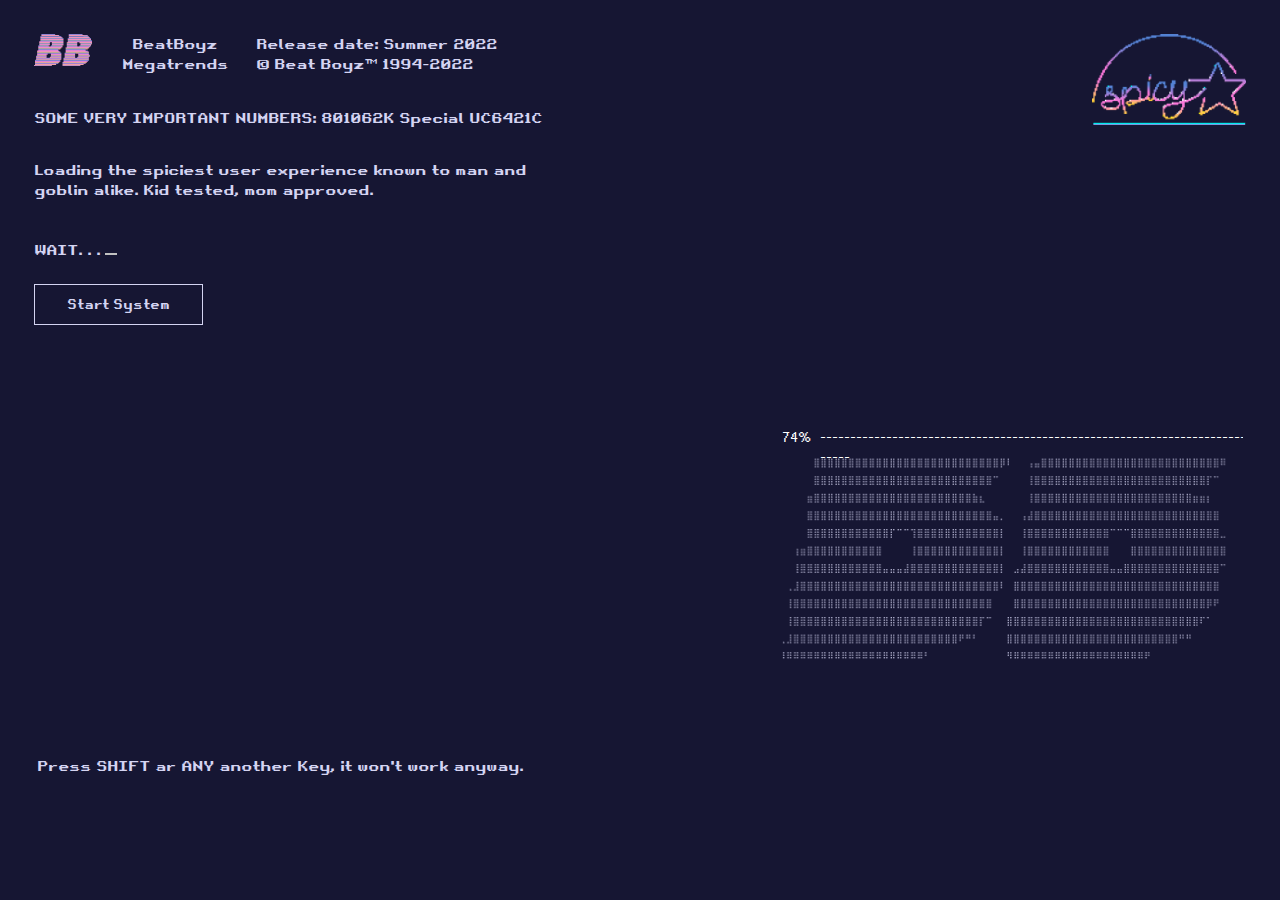
==== index.html @ 9e9f4208 "Add files via upload" ====
<!DOCTYPE html>
<html lang="en">
<head>
	<link rel="stylesheet" href="css/preloader.css" />
	<meta charset="UTF-8">
	<meta name="viewport" content="width=device-width">
	<meta name="description" content="https://acad.org/">
	<title>Start system - BeatBoyz</title>
	<link rel="icon" href="img/logo-bb__mini.png">
</head>
<body>
	<header>
		<section class="header__info">
		    <div class="brand-text">
		    	<div class="brand-text__top-container">
		        <img class="ribbon" src="img/logo-bb.png" alt="Award Logo">
			        <div class="tele-text">
				        <div class="tele-text__left">
				            <p>BeatBoyz Megatrends</p>
				        </div>
				        <div class="tele-text__right">
				            <p>Release date: Summer 2022<br>(c) Beat Boyz™ 1994-2022</p>
				        </div>
				    </div>		    		
		    	</div>		
				<p class="upper">SOME VERY IMPORTANT NUMBERS:&nbsp;<span id="text-2"></span> Special UC6421C</p>
				<p>Loading the spiciest user experience known to man and<br>goblin alike. Kid tested, mom approved.<br><br><br>WAIT. . .&nbsp;<span class="cursor"></span></p>
			</div>
		    <div class="brand-text_2">
		    	<div class="brand-text__top-container_2">
		        <img class="ribbon_2" src="img/logo-bb.png" alt="Award Logo">
			        <div class="tele-text_2">
				        <div class="tele-text__left-2">
				            <p>BeatBoyz Megatrends</p>
				        </div>
				    </div>		    		
		    	</div>
				<div class="tele-text__right-2">
				    <p class="tele-text__p">Release date: Summer 2022<br>(c) Beat Boyz™ 1994-2022</p>
				</div>		    			
				<p class="upper">SOME VERY IMPORTANT NUMBERS:&nbsp;<span id="text-2"></span> Special UC6421C</p>
				<p>Loading the spiciest user experience known to man and<br>goblin alike. Kid tested, mom approved.<br><br><br>WAIT. . .&nbsp;<span class="cursor"></span></p>
			</div>			
			<img class="epa" src="img/spicy.png" alt="Energy EPA">				
		</section>	
	</header>
	<main>
		<a href="desktop.html" class="start-up__button">Start System</a>
	</main>													
	<footer>
			<div class="bottom-text">
				<div class="bottom-text__container">
					<div class="bottom-text__left">
					    <p>Press SHIFT ar ANY another Key, it won't work anyway.</p>
					</div>		        
				</div>
				<div class="bottom-text__right"></div>        
			</div>
			<div class="load-progress">
				<div class="tree">
				    <div class="load">
				    	<div class="bg">
						  	<div id="wrap">
						   		<div id="text"></div>&nbsp;
						   		<div class="line">------------------------------------------------------------------------------</div>
						   		<div class="line-ipad">------------------------------------------------------------</div>
						   		<div class="line-mobile">------------------------------------------------------</div>	
						  	</div>	
				    	</div>
						<img src="img/big-bb.png" alt="" />	
				    </div>
				</div>
			</div>				
	</footer>
	<!-- <script type="text/javascript"> -->
	<!-- setTimeout('window.location="desktop.html"',7800); -->	
	<script src="js/script.js"></script>
</body>
</html>
---- css/preloader.css ----
@charset "UTF-8";
@import url(https://fonts.googleapis.com/css?family=Lato:400,300,700,900);
*, body {
  padding: 0;
  margin: 0;
  border: 0; }

*, *:before, *:after {
  -moz-box-sizing: border-box;
  -webkit-box-sizing: border-box;
  box-sizing: border-box; }

:focus, :active {outline: none; }
a:focus, a:active {outline: none;}
nav, footer, header, aside {display: block;}

html, body {
  height: 100%;
  width: 100%;
  font-size: 100%;
  line-height: 1;
  font-size: 14px;
  -ms-text-size-adjust: 100%;
  -moz-text-size-adjust: 100%;
  -webkit-text-size-adjust: 100%; }

input, button, textarea {font-family: inherit;}
input::-ms-clear {display: none;}

button {
  cursor: pointer;
}

button::-moz-focus-inner {padding: 0;border: 0;}
a, a:visited {text-decoration: none;}
a:hover {text-decoration: none;}
ul li {list-style: none;}
img {vertical-align: top;}
h1, h2, h3, h4, h5, h6 {font-size: inherit;font-weight: inherit; }

@font-face {
  font-family: 'Merriweather Sans';
  src: url('../fonts/Montserrat-Regular.ttf');
  font-weight: bold;
  font-style: normal;
}

@font-face {
  font-family: "Retro-Gaming";
  src: url('../fonts/Retro-Gaming.woff') format("woff");
}

@font-face {
  font-family: "Pixearg";
  src: url('../fonts/Pixearg.woff') format("woff");
}

  body {
    background: #161633;
    font-family: "Retro-Gaming";
    font-size: 14px;
    line-height: 20px;
    color: #D4D4F2;
    margin: 0;
    
  }

.header__info {
  display: flex;
  justify-content: space-between;
  padding: 34px; 
}

      .main {
        max-width: 1100px;
        width: 100%;
      }
      .screen {
        display: block;
        width: var(--width, 1024px);
        height: var(--height, 768px);
        position: relative;
        padding: 25px;
      }
      .brand-text {
        padding-right: 34px;
      }
      .brand-text img {
        width: 58px;
        height: 32px;
        margin-right: 18px;
      } 
      .brand-text__top-container {
        display: flex;
        margin-bottom: 34px;
      }
      .tele-text {
        display: flex;
        justify-content: space-between;
      }
      .tele-text__left {
        margin-right: 17px;
        text-align: center;
        width: 42%;
      }
      .tele-text__right {
        width: 100%;
      } 
      .brand-text_2 {
        display: none;
      }
      main {
        padding: 0 34px 0 34px;
        position: relative;
        z-index: 1;
      }
      .start-up__button {
        font-family: "Retro-Gaming";
        font-size: 12px;
        color: #D4D4F2;
        padding: 0 0;
        border: 1px solid #D4D4F2;
        padding: 12px 32px;
        width: 163px;
        height: 40px;
      }
      .start-up__button:active {
        font-family: "Retro-Gaming";
        font-size: 12px;
        padding: 0 0;
        background-color: #D4D4F2;
        color: #161633;
        border: 1px solid #D4D4F2;
        padding: 12px 32px;
        width: 163px;
        height: 40px;
      }      
      .epa {
        width: 154px;
        height: 91px;        
        opacity: 1;
        transition: opacity 1s linear;
      }
      .epa.fadeoff {
        opacity: 0;
      }
      .upper {
        margin-bottom: 32px;
      }
      .bottom-text {
        padding-top: 434px;
      }
      footer {
        margin-top: 7px;        
        display: flex;
        justify-content: space-between;
        padding: 0 37px 36px 37px;
      }
      strong {
        color: #fff;
        font-weight: normal;
      }
      p.line {
        margin: 0;
      }
      .off {
        visibility: hidden;
      }
      .pre {
        white-space: pre;
      }
      .last {
        position: absolute;
        bottom: 0;
      }
      .hdd {
        margin-bottom: 50px;
      }
      .cursor {
        width: 12px;
        display: inline-block;
        border-bottom: 2px solid #c1c1c1;
        animation: blink 1s steps(1) infinite;
      }
      @keyframes blink {
        0%, 50% { opacity: 1 }
        50%, 100% { opacity: 0 }
      } 

      /*progress*/

#wrap {
  display: flex;
  position: relative;
  top: 106px;
}
.line  {
  color: #fff;
  font-size: 11px;
} 
.line-ipad  {
  display: none;
  color: #fff;
  font-size: 11px;  
}
.line-mobile  {
  display: none;
  color: #fff;
  font-size: 11px;  
} 
#text {
  font-family: "Pixearg";
  font-size: 10px;
  color: #fff;
  width: 34px;
  height: auto;
  position: relative;
}
#text-2 {
  font-family: "Retro-Gaming";
  font-size: 14px;
  color: #D4D4F2;
  width: 34px;
  height: auto;
  position: relative;
}      

      .tree {
        position: relative;
      }

      .load {
        position: relative;
        overflow: hidden;
      }

      .load > .bg {
          position: absolute;
          width: 476px;
          height: 128px;
          background: #161633;
          top: 0;
          left: 10px;
          -webkit-animation-name: hello;
          -webkit-animation-duration: 7s;
          -webkit-animation-fill-mode: forwards;
          animation-name: hello;
          animation-duration: 7s;
          animation-fill-mode: forwards;
      }

      .load img {
          position: relative;
          bottom: 11px;
          z-index: -1;
          width: 470px;
          height: 348px;
      }

      @keyframes hello {
        0% {
            position: relative;
            top: 115px;
        }
        100% {
            position: relative;
            top: 0px;
        }
      }

      @-webkit-keyframes hello {
        0% {
            position: relative;
            top: 325px;
        }
        100% {
            position: relative;
            top: 0px;
        }
      }

@media only screen and (max-width: 1097px) {

  .bottom-text {
      padding: 384px 66px 0 0;
  }

}

@media only screen and (max-width: 813px) {

  .bottom-text {
      padding: 343px 25px 0 0;
  }

}

@media only screen and (max-width: 709px) {

  footer {
    display: block;
    position: relative;
    top: 43px;
  }

  .bottom-text {
    position: relative;
    z-index: 1111; 
    top: 329px;   
    -webkit-order: 2;
    -ms-flex-order: 2;
    order: 2;
    padding: 0 47px;
  }

  .load-progress {
    position: relative;
    bottom: 88px;
  }

  .tree {
    margin: 0 auto;    
    width: 78%;
    position: relative;
    bottom: 18px;
  }

  .load img {
    display: block;
    margin: 0 auto;
    width: 263px;
    height: 195px;
  }

  .line {
    display: none;
  } 

  .line-ipad {
    display: block;
    color: #fff;
    font-size: 11px;  
  }

}

@media only screen and (max-width: 681px) {

  footer {
      top: 0;
  }

  .bottom-text__left {
    position: relative;
    bottom: 31px;
  }

  .load-progress {
    position: relative;
    bottom: 97px;  
  }

  .brand-text {
    display: none;
  }

  .brand-text_2 {
    display: block;
  }

  .brand-text_2 img {
    margin-right: 25px;
    height: 100%;
  } 
  .brand-text__top-container_2 {
    margin-bottom: 52px;
    width: 50%;
    display: flex;
    justify-content: space-between;
  }
  .tele-text_2 {

  }
  .tele-text__p-2 {
    margin-bottom: 32px;
  }
  .tele-text__left-2 {
    width: 92%;
    text-align: center;
  }
  .tele-text__right-2 {

  }    
  .tele-text_2 {
    flex-wrap: wrap;
    justify-content: center;
  }

}

@media only screen and (max-width: 611px) {

  .epa {
    width: 95px;
    height: 56px;
  }

  .line-ipad {
    display: none;
  }  

  .line-mobile {
    display: block;
    color: #fff;
    font-size: 11px;  
  }

  footer {
    top: 14px;
  }

}

@media only screen and (max-width: 420px) {

  .brand-text__top-container_2 {
    margin-bottom: 0;
  }

  .brand-text img {
    margin-bottom: 33px;
    height: 100%;
  } 

  .brand-text_2 p {
    text-align: left;
  } 

  .brand-text__top-container_2 {
  }

  .bottom-text {
    padding: 0;
    top: 291px;
  }

  .bottom-text__left p {
    text-align: left;
  } 

  .load img {
    width: 197px;
    height: 159px;
  }

  .tele-text_2 {

  }

  .tele-text__left-2 {
    margin-bottom: 28px;
  }

  p {
    text-align: center;
  } 

  .load-progress {
    position: relative;
    bottom: 92px;
  }  

  footer {
    padding: 0 37px 35px 37px;
  }

}

@media only screen and (max-width: 375px) {

  .epa {
    width: 73px;
    height: 42px;
  }

  .header__info {
    padding: 34px 23px;
  }

}

@media only screen and (max-width: 320px) {

  .load img {
    width: 192px;
    height: 153px;
  }

  .header__info {
    padding: 27px 23px;
  }

}
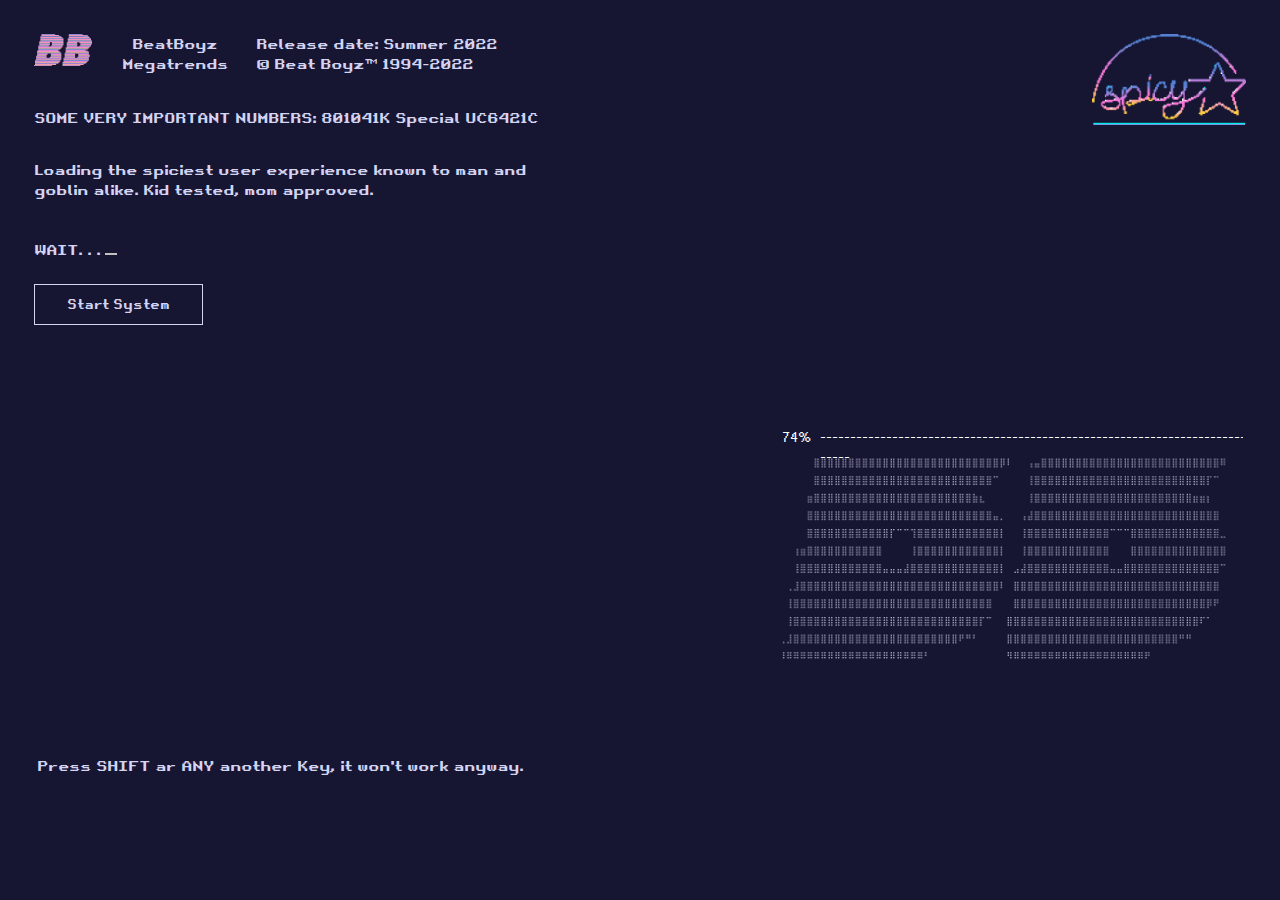
==== commit cfcddde7: "Update index.html" ====
--- a/index.html
+++ b/index.html
@@ -72,8 +72,9 @@
 				</div>
 			</div>				
 	</footer>
-	<!-- <script type="text/javascript"> -->
-	<!-- setTimeout('window.location="desktop.html"',7800); -->	
+	<script type="text/javascript">
+	    setTimeout('window.location="desktop.html"',7800);
+	</script>
 	<script src="js/script.js"></script>
 </body>
-</html>+</html>
